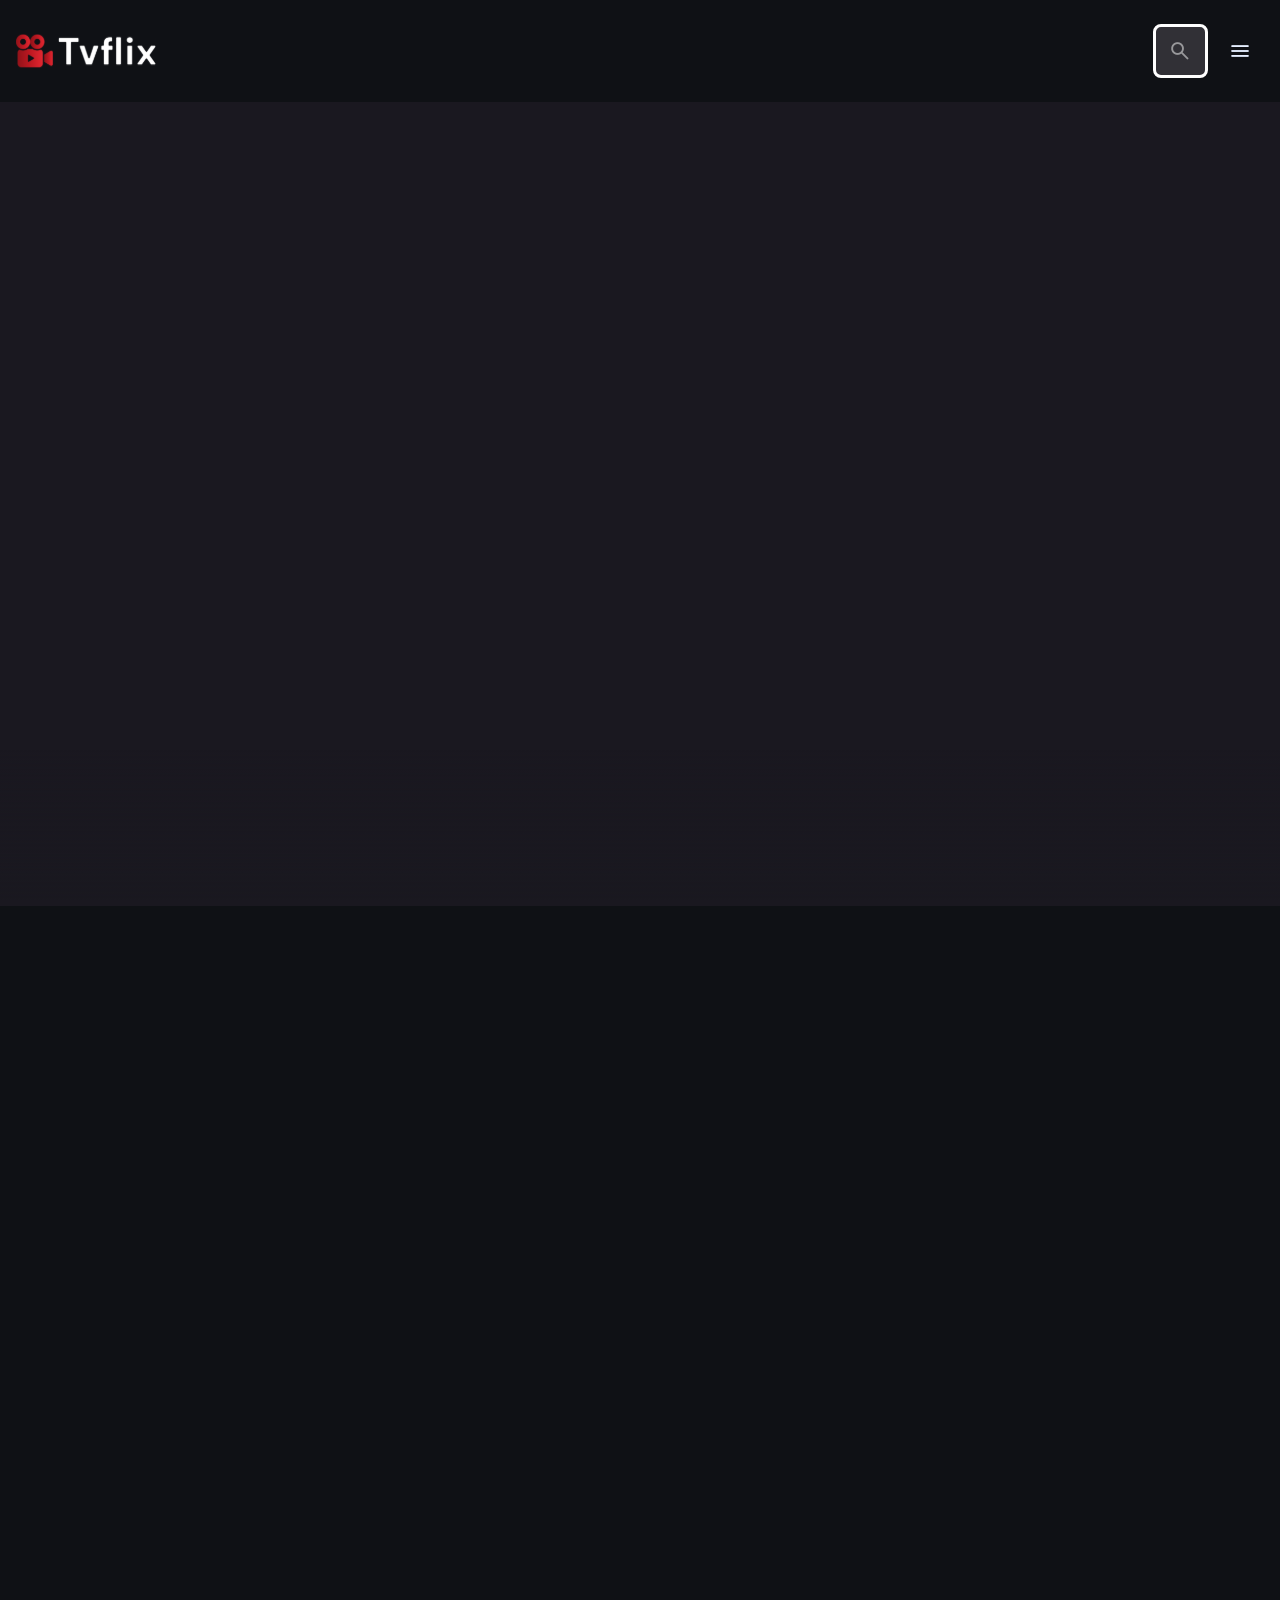
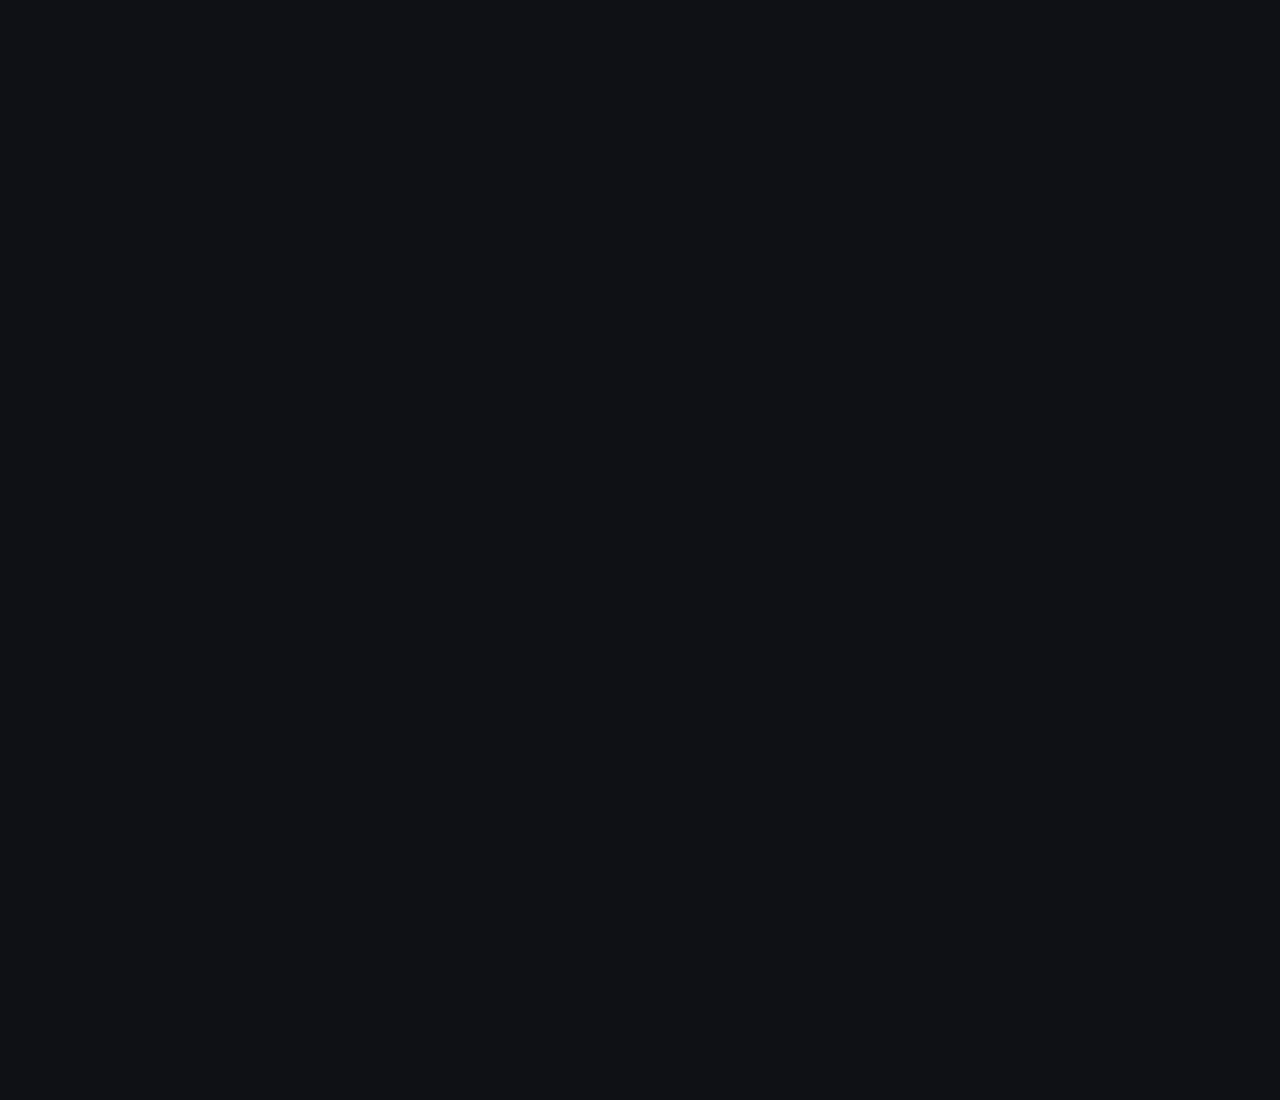
==== index.html @ d7c6ef2f "Added CSS styles for .poster-box and .slider-control classes, and removed 'active' class from HTML b" ====
<!DOCTYPE html>
<html lang="en">
<head>
    <meta charset="UTF-8">
    <meta name="viewport" content="width=device-width, initial-scale=1.0">

    <!--
        Primary meta tags
    -->
    <title>MovieVill</title>
    <meta name = "title" content = "MovieVill">
    <meta name="description" content="MovieVill is a popular movie app made by codewithsadee.">

    <!--
        Favicon    
    -->
        <link rel="shortcut icon" href="./favicon.svg" type="image/svg+xml">

    <!--
        google font link    
    -->
    <link rel="preconnect" href="https://fonts.googleapis.com">
    <link rel="preconnect" href="https://fonts.gstatic.com" crossorigin>
    <link href="https://fonts.googleapis.com/css2?family=DM+Sans:wght@400;700&display=swap" rel="stylesheet">

    <!--
        - custom css link
    -->
    <link rel="stylesheet" href="./assets/css/style.css">

    <!--
        - custom js link
    -->
    <script src="./assets/js/global.js" defer></script>
    <script src="./assets/js/index.js" type = "module"></script>
</head>
<body>
    
    <!--
        - HEADER
    -->

    <header class="header">

        <a href="./index.html" class="logo">
            <img src="./assets/images/logo.svg" width="140" height="32" 
            alt="MovieVill home">
        </a>

        <div class="search-box" search-box>  
            <div class="search-wrapper" search-wrapper>
                <input type="text" name="search" id="" aria-label="search movies" 
                placeholder="Search any movies..." autocomplete="off" 
                class="search-field" search-field>

                <img src="./assets/images/search.png" width="24" height="24"
                alt="search" class="leading-icon">

            </div>

            <button class="search-btn" search-toggler>
                <img src="./assets/images/close.png" width="24" height="24" 
                alt="close search box">
            </button>
        </div>

        <div class="search-btn" search-toggler menu-close>
            <img src="./assets/images/search.png" width="24" height="24"
            alt="open search box">
        </div>

        <button class="menu-btn" menu-btn menu-toggler>
            <img src="./assets/images/menu.png" width="24" height="24" 
            alt="open menu" class="menu">
            <img src="./assets/images/menu-close.png" width="24" height="24" 
            alt="close menu" class="close">
        </button>

    </header>


     <!--
        - SIDEBAR
    -->

    <nav class="sidebar" sidebar>
        <div class="sidebar-inner">

            <div class="sidebar-list">
                <p class="title">Genre</p>

                <a href="./movie-list.html"  menu-close 
                class="sidebar-link">Action</a>
                <a href="./movie-list.html"  menu-close 
                class="sidebar-link">Horror</a>
                <a href="./movie-list.html"  menu-close 
                class="sidebar-link">Comedy</a>
                <a href="./movie-list.html"  menu-close 
                class="sidebar-link">Adventure</a>
                <a href="./movie-list.html"  menu-close 
                class="sidebar-link">Drama</a>

            </div>

            <div class="sidebar-list">
                <p class="title">Language</p>

                <a href="./movie-list.html"  menu-close 
                class="sidebar-link">English</a>
                <a href="./movie-list.html"  menu-close 
                class="sidebar-link">Hindi</a>
                <a href="./movie-list.html"  menu-close 
                class="sidebar-link">Bengali</a>

            </div>

            <div class="sidebar-footer">
                <p class="copyright">
                    Copyright 2024 <a href="https://youtube.com/@codewithsadee">codewithsandee</a>
                </p>

                <img src="./assets/images/tmdb-logo.svg" width="130" 
                height="17" alt="the movie database logo">
            </div>

        </div>
    </nav>

    <div class="overlay" overlay menu-toggler>

    </div>


    

    <article class="container" page-content>
        <!--
            - BANNER
        -->

        <section class="banner" aria-label="popular movies">

            <div class="banner-slider">

                <div class="slider-item active" slider-item>
                    <img src="./assets/images/slider-banner.jpg" 
                    alt="Puss in Boots: The Last Wish" class="img-cover"
                    loading="eager"> 

                    <div class="banner-content">

                        <h2 class="heading">
                            Puss in Boots: The Last Wish
                        </h2>

                        <div class="meta-list">
                            <div class="meta-item">2022</div>

                            <div class="meta-item card-badge">7.5</div>
                        </div>

                        <p class="genre">Animation, Action, Adventure</p>

                        <p class="banner-text">
                            Puss in Boots discovers that his passion for adventure has taken its toll: He has burned through eight of his nine lives, leaving him with only one life left. 
                            Puss sets out on an epic journey to find the mythical Last Wish and restore his nine lives.
                        </p>

                        <a href="./detail.html" class="btn">
                            <img src="./assets/images/play_circle.png" width="24"
                            height="24" aria-hidden="true" alt="play circle">

                            <span class="span">Watch Now</span>
                        </a>

                    </div>

                </div>

                <div class="slider-item active" slider-item>
                    <img src="./assets/images/slider-banner.jpg" 
                    alt="Puss in Boots: The Last Wish" class="img-cover"
                    loading="eager"> 

                    <div class="banner-content">

                        <h2 class="heading">
                            Puss in Boots: The Last Wish
                        </h2>

                        <div class="meta-list">
                            <div class="meta-item">2022</div>

                            <div class="meta-item card-badge">7.5</div>
                        </div>

                        <p class="genre">Animation, Action, Adventure</p>

                        <p class="banner-text">
                            Puss in Boots discovers that his passion for adventure has taken its toll: He has burned through eight of his nine lives, leaving him with only one life left. 
                            Puss sets out on an epic journey to find the mythical Last Wish and restore his nine lives.
                        </p>

                        <a href="./detail.html" class="btn">
                            <img src="./assets/images/play_circle.png" width="24"
                            height="24" aria-hidden="true" alt="play circle">

                            <span class="span">Watch Now</span>
                        </a>

                    </div>

                </div>

                <div class="slider-item active" slider-item>
                    <img src="./assets/images/slider-banner.jpg" 
                    alt="Puss in Boots: The Last Wish" class="img-cover"
                    loading="eager"> 

                    <div class="banner-content">

                        <h2 class="heading">
                            Puss in Boots: The Last Wish
                        </h2>

                        <div class="meta-list">
                            <div class="meta-item">2022</div>

                            <div class="meta-item card-badge">7.5</div>
                        </div>

                        <p class="genre">Animation, Action, Adventure</p>

                        <p class="banner-text">
                            Puss in Boots discovers that his passion for adventure has taken its toll: He has burned through eight of his nine lives, leaving him with only one life left. 
                            Puss sets out on an epic journey to find the mythical Last Wish and restore his nine lives.
                        </p>

                        <a href="./detail.html" class="btn">
                            <img src="./assets/images/play_circle.png" width="24"
                            height="24" aria-hidden="true" alt="play circle">

                            <span class="span">Watch Now</span>
                        </a>

                    </div>

                </div>

                <div class="slider-item active" slider-item>
                    <img src="./assets/images/slider-banner.jpg" 
                    alt="Puss in Boots: The Last Wish" class="img-cover"
                    loading="eager"> 

                    <div class="banner-content">

                        <h2 class="heading">
                            Puss in Boots: The Last Wish
                        </h2>

                        <div class="meta-list">
                            <div class="meta-item">2022</div>

                            <div class="meta-item card-badge">7.5</div>
                        </div>

                        <p class="genre">Animation, Action, Adventure</p>

                        <p class="banner-text">
                            Puss in Boots discovers that his passion for adventure has taken its toll: He has burned through eight of his nine lives, leaving him with only one life left. 
                            Puss sets out on an epic journey to find the mythical Last Wish and restore his nine lives.
                        </p>

                        <a href="./detail.html" class="btn">
                            <img src="./assets/images/play_circle.png" width="24"
                            height="24" aria-hidden="true" alt="play circle">

                            <span class="span">Watch Now</span>
                        </a>

                    </div>

                </div>

                <div class="slider-item active" slider-item>
                    <img src="./assets/images/slider-banner.jpg" 
                    alt="Puss in Boots: The Last Wish" class="img-cover"
                    loading="eager"> 

                    <div class="banner-content">

                        <h2 class="heading">
                            Puss in Boots: The Last Wish
                        </h2>

                        <div class="meta-list">
                            <div class="meta-item">2022</div>

                            <div class="meta-item card-badge">7.5</div>
                        </div>

                        <p class="genre">Animation, Action, Adventure</p>

                        <p class="banner-text">
                            Puss in Boots discovers that his passion for adventure has taken its toll: He has burned through eight of his nine lives, leaving him with only one life left. 
                            Puss sets out on an epic journey to find the mythical Last Wish and restore his nine lives.
                        </p>

                        <a href="./detail.html" class="btn">
                            <img src="./assets/images/play_circle.png" width="24"
                            height="24" aria-hidden="true" alt="play circle">

                            <span class="span">Watch Now</span>
                        </a>

                    </div>

                </div>

                <div class="slider-item active" slider-item>
                    <img src="./assets/images/slider-banner.jpg" 
                    alt="Puss in Boots: The Last Wish" class="img-cover"
                    loading="eager"> 

                    <div class="banner-content">

                        <h2 class="heading">
                            Puss in Boots: The Last Wish
                        </h2>

                        <div class="meta-list">
                            <div class="meta-item">2022</div>

                            <div class="meta-item card-badge">7.5</div>
                        </div>

                        <p class="genre">Animation, Action, Adventure</p>

                        <p class="banner-text">
                            Puss in Boots discovers that his passion for adventure has taken its toll: He has burned through eight of his nine lives, leaving him with only one life left. 
                            Puss sets out on an epic journey to find the mythical Last Wish and restore his nine lives.
                        </p>

                        <a href="./detail.html" class="btn">
                            <img src="./assets/images/play_circle.png" width="24"
                            height="24" aria-hidden="true" alt="play circle">

                            <span class="span">Watch Now</span>
                        </a>

                    </div>

                </div>

            </div>

            <div class="slider-control">
                <div class="control-inner">

                    <button class="poster-box slider-item">
                        <img src="./assets/images/slider-control.jpg" 
                        alt="Slide to Puss in Boots: The Last Wish" 
                        loading="lazy" draggable="false">
                    </button>

                    <button class="poster-box slider-item">
                        <img src="./assets/images/slider-control.jpg" 
                        alt="Slide to Puss in Boots: The Last Wish" 
                        loading="lazy" draggable="false">
                    </button>

                    <button class="poster-box slider-item">
                        <img src="./assets/images/slider-control.jpg" 
                        alt="Slide to Puss in Boots: The Last Wish" 
                        loading="lazy" draggable="false">
                    </button>

                    <button class="poster-box slider-item">
                        <img src="./assets/images/slider-control.jpg" 
                        alt="Slide to Puss in Boots: The Last Wish" 
                        loading="lazy" draggable="false">
                    </button>

                    <button class="poster-box slider-item">
                        <img src="./assets/images/slider-control.jpg" 
                        alt="Slide to Puss in Boots: The Last Wish" 
                        loading="lazy" draggable="false">
                    </button>

                </div>
            </div>

        </section>

    </article>




</body>
</html>
---- assets/css/style.css ----
/*-----------------------------------*\
  #style.css
\*-----------------------------------*/

/**
 * copyright 2023 codewithsadee
 */





/*-----------------------------------*\
  #CUSTOM PROPERTY
\*-----------------------------------*/

:root {
  /*
    colors
  */

  --background: hsla(220, 17%, 7%, 1);
  --banner-background: hsla(250, 6%, 20%, 1);
  --white-alpha-20: hsla(0, 0%, 100%, 0.2);
  --on-background: hsla(220, 100%, 95%, 1);
  --on-surface: hsla(250, 100%, 95%, 1);
  --on-surface-variant: hsla(250, 1%, 44%, 1);
  --primary: hsla(349, 100%, 43%, 1);
  --primary-variant: hsla(349, 69%, 51%, 1);
  --rating-color: hsla(44, 100%, 49%, 1);
  --surface: hsla(250, 13%, 11%, 1);
  --text-color: hsla(250, 2%, 59%, 1);
  --white: hsla(0, 0%, 100%, 1);

    /*
    gradient colors
  */
  --banner-overlay: 90deg, hsl(220, 17%, 7%) 0%, hsla(220, 17%, 7%, 0.5) 100%;
  --bottom-overlay: 180deg, hsla(250, 13%, 11%, 0), hsla(250, 13%, 11%, 1);

   /*
    * TYPOGRAPHY
  */
  /* font size */
  --ff-dm-sans: 'DM Sans', sans-serif;

   /* font size */
  --fs-heading: 4rem;
  --fs-title-lg: 2.6rem;
  --fs-title: 2rem;
  --fs-body: 1.8rem;
  --fs-button: 1.5rem;  
  --fs-label: 1.4rem;
  /* font size */
  --weight-bold: 700;

    /*
    * SHADOW
  */
  --shadow-1: 0 1px 4px hsla(0, 0%, 0%, 0.75);
  --shadow-2: 0 2px 4px hsla(350, 100%, 43%, 0.3);

  /*
    * BORDER RADIUS
  */
  --radius-4: 4px;
  --radius-8: 8px;
  --radius-16: 16px;
  --radius-24: 24px;
  --radius-36: 36px;

  /*
    * TRANSITION
 */
 --transition-short: 250ms ease;
 --transition-long: 500ms ease;
}



/*-----------------------------------*\
  #RESET
\*-----------------------------------*/

*,
*::before,
*::after {
  margin: 0;
  padding: 0;
  box-sizing: border-box;
}

li {
  list-style: none;
}

a,
img,
span,
iframe,
button {
  display: block;
}

a {
  color: inherit;
  text-decoration: none;
}

img {
  height: auto;
}

input,
button {
  background: none;
  border: none;
  color: inherit;
  font: inherit;
}

button {
  text-align: left;
  cursor: pointer;
}

input {
  width: 100%;
}

html {
  font-family: var(--ff-dm-sans);
  font-size: 10px;
  scroll-behavior: smooth;
}

body {
  background-color: var(--background);
  color: var(--on-background);
  font-size: var(--fs-body);
  line-height: 1.5;
  height: 300vh;
/* width: 200vh;*/
}

:focus-visible {
  outline-color: var(--primary-variant);
}

::-webkit-scrollbar {
  width: 8px;
  height: 8px;
}

::-webkit-scrollbar-thumb {
  background-color: var(--banner-background);
  border-radius: var(--radius-8);
}

/*-----------------------------------*\
  #REUSED STYLE
\*-----------------------------------*/

.search-wrapper::before {
  position: absolute;
  top: 14px;
  right: 12px;
  content: "";
  width: 20px;
  height: 20px;
  border: 3px solid var(--white);
  border-radius: var(--radius-24);
  border-inline-end-color: transparent;
  animation: loading 500ms linear infinite;
  display: none;
}

.search-wrapper.searching::before {
  display: block;
}

@keyframes loading {
  0%{transform: rotate(0);}
  100%{transform: rotate(1turn);}
}
 
.heading, 
.title-large,
.title {
  font-weight: var(--weight-bold);
  letter-spacing: 0.5px;
}

.title {
  font-size: var(--fs-title);
}

.heading {
  color: var(--white);
  font-size: var(--fs-heading);
  font-weight: var(--weight-bold);
  letter-spacing: 0.5px;
  line-height: 1.2;
}

.title-large {
  font-size: var(--fs-title-lg);
  font-weight: var(--weight-bold);
  letter-spacing: 0.5px;
}

.img-cover {
  width: 100%;
  height: 100%;
  object-fit: cover;
}

.meta-item {
  display: flex;
  align-items: center;
  gap: 4px;
}

.btn {
  color: var(--white);
  font-size: var(--fs-button);
  font-weight: var(--weight-bold);
  max-width: max-content;
  display: flex;
  align-items: center;
  gap: 12px;
  padding-block: 12px;
  padding-inline: 20px 24px;
  border-radius: var(--radius-8);
  transition: var(--transition-short);
}

.card-badge {
  background-color: var(--banner-background);
  color: var(--white);
  font-size: var(--fs-label);
  font-weight: var(--weight-bold);
  padding-inline: 6px;
  border-radius: var(--radius-4);
}
.poster-box {
  background-image: url(../images/poster-bg-icon.png);
}

.poster-box {
  background-repeat: no-repeat;
  background-size: 50px;
  background-color: var(--banner-background);
  background-position: center;
  border-radius: var(--radius-16);
  overflow: hidden;
}


/*-----------------------------------*\
  #HEADER
\*-----------------------------------*/


.header {
  position: relative;
  padding-block: 24px;
  padding-inline: 16px;
  display: flex;
  justify-content: space-between;
  align-items: center;
  gap: 8px;
}

.header .logo {
  margin-inline-end: auto;
}

.search-btn,
.menu-btn {
  padding: 12px;
}

.search-btn {
  background-color: var(--banner-background);
  border-radius: var(--radius-8);
  border: 3px solid white;
  width: 55px;
}
.search-btn img {
  opacity: 0.5;
  transition: var(--transition-short);
}
.search-btn:is(:hover, :focus-visible) img {
  opacity: 1;
}
.menu-btn.active .menu,
.menu-btn .close {
  display: none;
}
.menu-btn .menu,
.menu-btn.active .close {
  display: block;
}

.search-box {
  position: absolute;
  top: 0;
  left: 0;
  width: 100%;
  height: 100%;
  background-color: var(--background);
  padding: 24px 16px;
  display: flex;
  align-items: center;
  gap: 8px;
  z-index: 1;
  display: none;
}
.search-box.active {
  display: flex;
}
.search-wrapper {
  position: relative;
  flex-grow: 1;
}
.search-field {
  background-color: var(--banner-background);
  height: 48px;
  line-height: 48px;
  padding-inline: 44px 16px;
  outline: none;
  border-radius: var(--radius-8);
  transition: var(--transition-short);
}


.search-field::placeholder {
  color: var(--on-surface-variant);
}

.search-field:hover {
  box-shadow: 0 0 0 2px var(--on-surface-variant);
}

.search-field:focus {
  box-shadow: 0 0 0 2px var(--on-surface);
  padding-inline-start: 16px;
}

.search-wrapper .leading-icon {
  position: absolute;
  top: 50%;
  transform: translateY(-50%);
  left: 12px;
  opacity: 0.5;
  transition: var(--transition-short);
}

.search-wrapper:focus-within .leading-icon {
  opacity: 0;
}


/*-----------------------------------*\
  #SIDEBAR
\*-----------------------------------*/

.sidebar {
  position: absolute;
  background-color: var(--background);
  top: 96px;
  bottom: 0;
  left: -340px;
  max-width: 340px;
  border-block-start:  1px solid var(--banner-background);
  overflow-y: overlay;
  z-index: 4;
  visibility: hidden;
  transition: var(--transition-long);
}

.sidebar.active {
  transform: translateX(340px);
  visibility: visible;
}

.sidebar-inner {
  display: grid;
  gap: 20px;
  padding-block: 36px;
}

.sidebar::webkit-scrollbar-thumb {
  background-color: transparent;
}

.sidebar:is(:hover, :fpcus-within)::-webkit-scrollbar-thumb {
  background-color:  var(--banner-background);
}

.sidebar::webkit-scrollbar-thumb button {
  height: 18px;
}

.sidebar-list,
.sidebar-footer {
  padding-inline: 36px;
}

.sidebar-link {
  color: var(--on-surface-variant);
  transition: var(--transition-short);
}

.sidebar-link:is(:hover, :fpcus-within) {
  color: var(--on-background);
}

.sidebar-list {
  display: grid;
  gap: 8px;
}

.sidebar-list .title {
  margin-block-end: 8px;
}

.sidebar-footer {
  border-block-start: 1px solid var(--banner-background);
  padding-block-start: 28px;
  margin-block-start: 16px;
}

.copyright {
  color: var(--on-surface-variant);
  margin-block-end: 20px;
}

.copyright a {
  display: inline-block;
}

.overlay {
  position: fixed;
  top: 96px;
  left: 0;
  bottom: 0;
  width: 100%;
  background: var(--background);
  opacity: 0;
  pointer-events: none;
  transition: var(--transition-short);
  z-index: 3;
}

.overlay.active {
  opacity: 0.5;
  pointer-events: all;
}


/*-----------------------------------*\
  #HOME PAGE
\*-----------------------------------*/

.container {
  position: relative;
  background-color: var(--surface);
  color: var(--on-surface);
  padding: 24px 20px 48px;
  height: calc(100vh - 96px);
  overflow-y: overlay;
  z-index: 1;
}

.container::after {
  content: "";
  position: fixed;
  bottom: 0;
  left: 0;
  width: 100%;
  height: 150px;
  background-image: linear-gradient(var(--bottom-overlay));
  z-index: 1;
  pointer-events: none;
}

/**
  *BANNER
*/

.banner {
  position: fixed;
  height: 700px;
  border-radius: var(--radius-24);
  overflow: hidden;
}

.banner-slider .slider-item {
  position: absolute;
  top: 0;
  left: 120%;
  width: 100%;
  height: 100%;
  background-color: var(--banner-background);
  opacity: 0;
  visibility: hidden;
  transition: opacity var(--transition-long);
}

.banner-slider .slider-item::before {
  content: "";
  position: absolute;
  inset: 0;
  background-image: linear-gradient(var(--banner-overlay));
}

.banner-slider .active {
  left: 0;
  opacity: 1;
  visibility: visible;
}

.banner-content {
  position: absolute;
  left: 24px;
  right: 24px;
  bottom: 206px;
  z-index: 1;
  color: var(--text-color);
}

.banner :is(.heading, .banner-text) {
  display: --webkit-box;
  --webkit-box-orient: vertical;
  overflow: hidden;
}

.banner .heading {
  --webkit-line-clamp: 3;
  margin-block-end: 16px;
}

.meta-list {
  display: flex;
  flex-wrap: wrap;
  justify-content: flex-start;
  align-items: center;
  gap: 12px;
}

.banner .genre {
  margin-block: 12px;
}

.banner-text {
  --webkit-line-clamp: 2;
  margin-block-end: 24px;
}

.banner .btn {
  background-color: var(--primary);
}

.banner .btn:is(:hover, :focus-visible) {
  box-shadow: var(--shadow-2);
}

.slider-control {
  position: absolute;
  bottom: 20px;
  left: 20px;
  right: 0;
  border-radius: var(--radius-16) 0 0 var(--radius-16);
  user-select: none;
  padding: 4px 0 4px 4px;
  overflow-x: auto;
}

.slider-control::-webkit-scrollbar {
  display: none;
}

.control-inner {
  display: flex;
  gap: 12px;
}

.control-inner::after {
  content: "";
  min-width: 12px;
}

.slider-control .slider-item {
  width: 100px;
  border-radius: var(--radius-8);
  flex-shrink: 0;
  filter: brightness(0.4);
}

.slider-control .active {
  filter: brightness(1);
  box-shadow: var(--shadow-1);
}

.slider-control .slider-item {

}


/*-----------------------------------*\
  #DETAIL PAGE
\*-----------------------------------*/





/*-----------------------------------*\
  #MOVIE LIST PAGE
\*-----------------------------------*/





/*-----------------------------------*\
  #SEARCH MODAL
\*-----------------------------------*/





/*-----------------------------------*\
  #MEDIA QUERIES
\*-----------------------------------*/
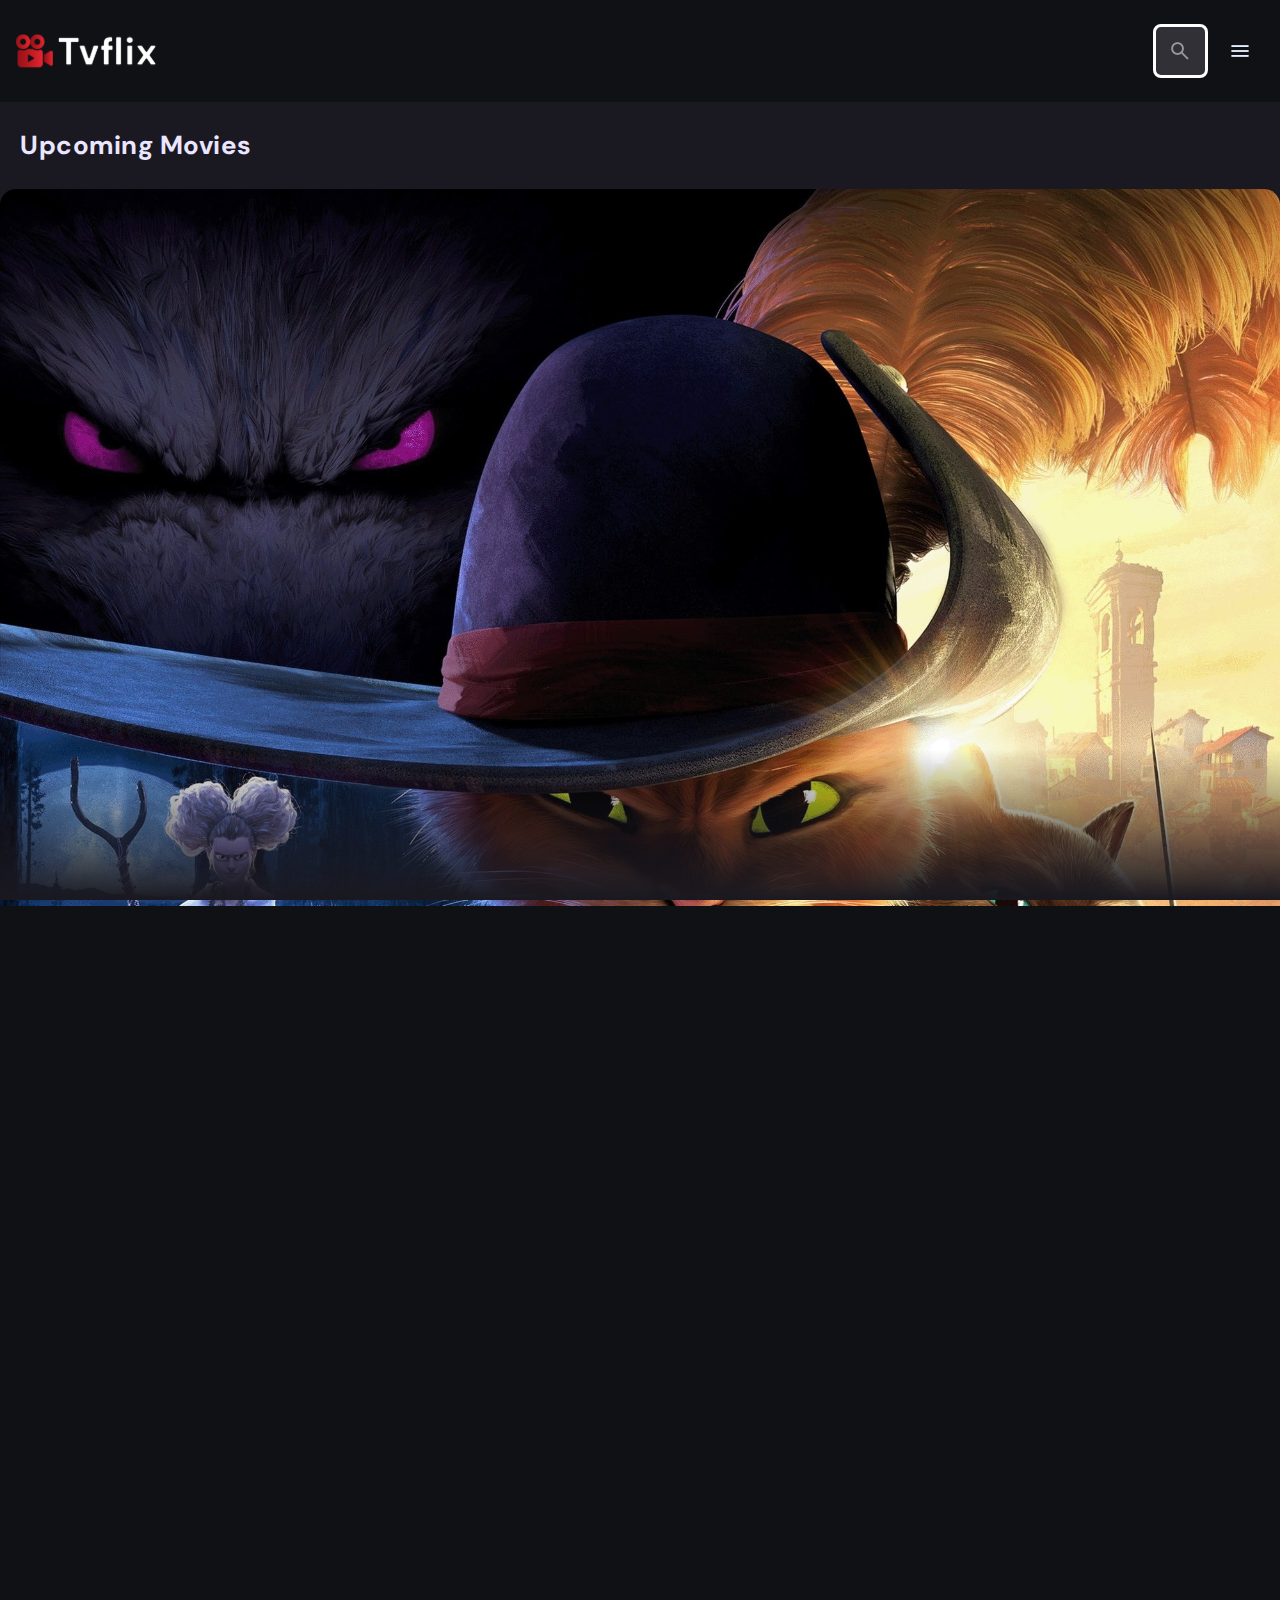
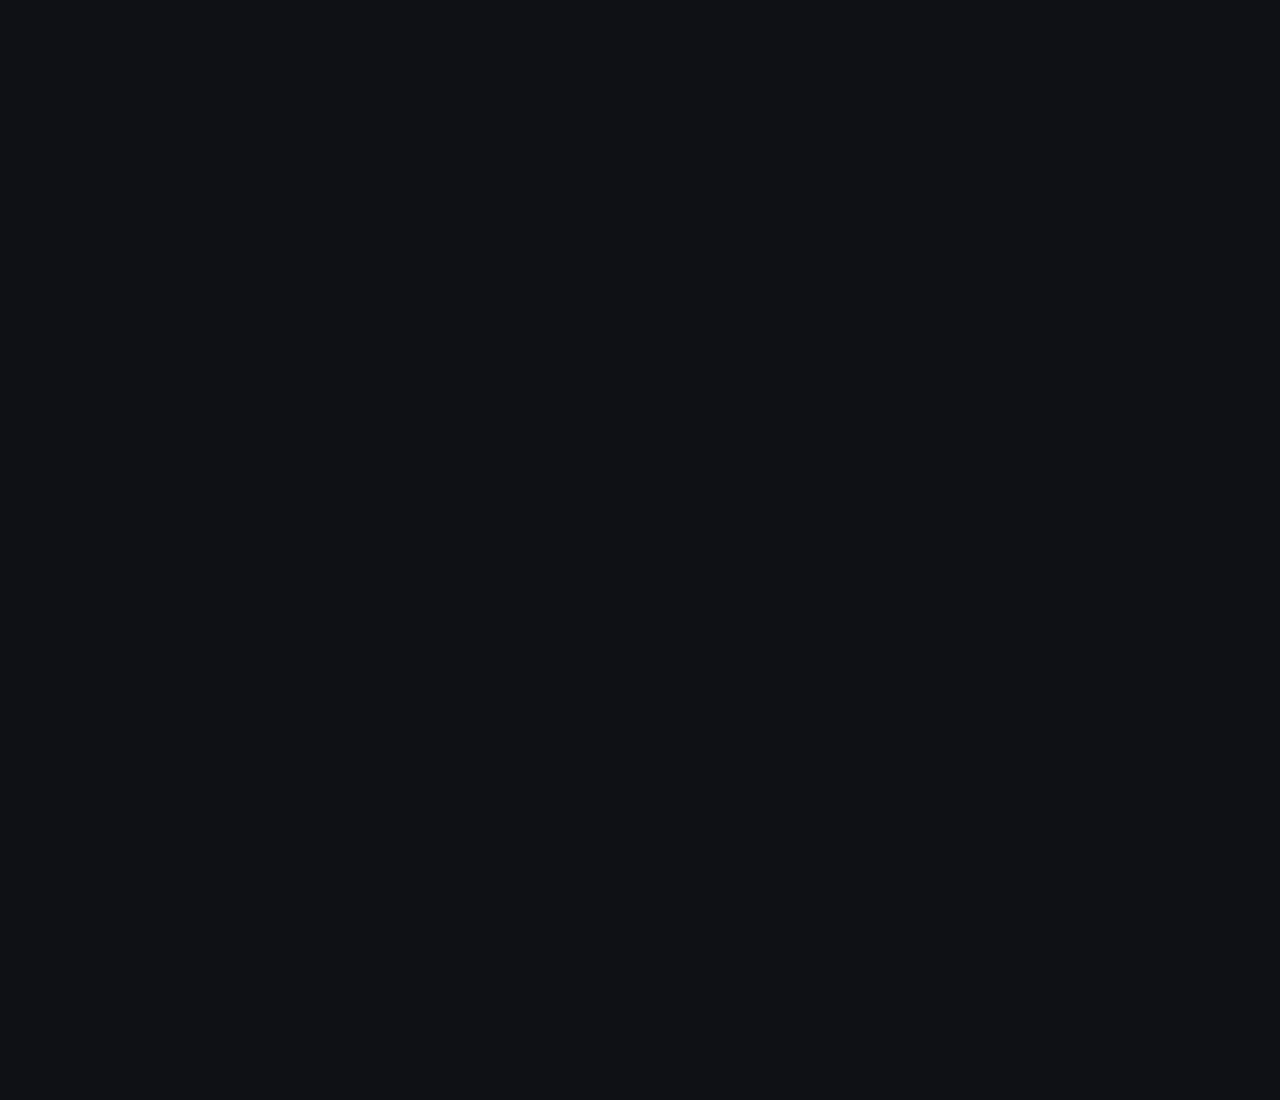
==== commit 467235de: "Added CSS styles for title wrapper and slider list, and added HTML structure for movie list section " ====
--- a/index.html
+++ b/index.html
@@ -357,35 +357,167 @@
             <div class="slider-control">
                 <div class="control-inner">
 
+                    <button class="poster-box slider-item active">
+                        <img src="./assets/images/slider-control.jpg" 
+                        alt="Slide to Puss in Boots: The Last Wish" 
+                        loading="lazy" draggable="false" class="img-cover">
+                    </button>
+
                     <button class="poster-box slider-item">
                         <img src="./assets/images/slider-control.jpg" 
                         alt="Slide to Puss in Boots: The Last Wish" 
-                        loading="lazy" draggable="false">
+                        loading="lazy" draggable="false" class="img-cover">
                     </button>
 
                     <button class="poster-box slider-item">
                         <img src="./assets/images/slider-control.jpg" 
                         alt="Slide to Puss in Boots: The Last Wish" 
-                        loading="lazy" draggable="false">
+                        loading="lazy" draggable="false" class="img-cover">
                     </button>
 
                     <button class="poster-box slider-item">
                         <img src="./assets/images/slider-control.jpg" 
                         alt="Slide to Puss in Boots: The Last Wish" 
-                        loading="lazy" draggable="false">
+                        loading="lazy" draggable="false" class="img-cover">
                     </button>
 
                     <button class="poster-box slider-item">
                         <img src="./assets/images/slider-control.jpg" 
                         alt="Slide to Puss in Boots: The Last Wish" 
-                        loading="lazy" draggable="false">
+                        loading="lazy" draggable="false" class="img-cover">
                     </button>
 
-                    <button class="poster-box slider-item">
-                        <img src="./assets/images/slider-control.jpg" 
-                        alt="Slide to Puss in Boots: The Last Wish" 
-                        loading="lazy" draggable="false">
-                    </button>
+                </div>
+            </div>
+
+        </section>
+
+        <!--
+            - MOVIE LIST
+        -->
+
+        <section class="movie-list" aria-label="upcoming movie">
+            <div class="title-wrapper">
+                <h3 class="title-large">Upcoming Movies</h3>
+            </div>
+
+            <div class="slider-list">
+                <div class="slider-inner">
+
+                    <div class="movie-card">
+                        <figure class="poster-box card-banner">
+                            <img src="./assets/images/slider-control.jpg" alt="Puss in Boots: The Last Wish"
+                            class="img-cover">
+                        </figure>
+
+                        <h4 class="title">Puss in Boots: The Last Wish</h4>
+
+                        <div class="meta-list">
+                            <div class="meta-item">
+                                <img src="./assets/images/star.png" width="20"
+                                height="20" loading="lazy" alt="rating">
+
+                                <span class="span">8.4</span>
+                            </div>
+
+                            <div class="card-badge">2022</div>
+                        </div>
+
+                        <a href="./detail.html" class="card-btn" title="Puss in Boots: The Last Wish"></a>
+
+                    </div>
+
+                    <div class="movie-card">
+                        <figure class="poster-box card-banner">
+                            <img src="./assets/images/slider-control.jpg" alt="Puss in Boots: The Last Wish"
+                            class="img-cover">
+                        </figure>
+
+                        <h4 class="title">Puss in Boots: The Last Wish</h4>
+
+                        <div class="meta-list">
+                            <div class="meta-item">
+                                <img src="./assets/images/star.png" width="20"
+                                height="20" loading="lazy" alt="rating">
+
+                                <span class="span">8.4</span>
+                            </div>
+
+                            <div class="card-badge">2022</div>
+                        </div>
+
+                        <a href="./detail.html" class="card-btn" title="Puss in Boots: The Last Wish"></a>
+
+                    </div>
+
+                    <div class="movie-card">
+                        <figure class="poster-box card-banner">
+                            <img src="./assets/images/slider-control.jpg" alt="Puss in Boots: The Last Wish"
+                            class="img-cover">
+                        </figure>
+
+                        <h4 class="title">Puss in Boots: The Last Wish</h4>
+
+                        <div class="meta-list">
+                            <div class="meta-item">
+                                <img src="./assets/images/star.png" width="20"
+                                height="20" loading="lazy" alt="rating">
+
+                                <span class="span">8.4</span>
+                            </div>
+
+                            <div class="card-badge">2022</div>
+                        </div>
+
+                        <a href="./detail.html" class="card-btn" title="Puss in Boots: The Last Wish"></a>
+
+                    </div>
+
+                    <div class="movie-card">
+                        <figure class="poster-box card-banner">
+                            <img src="./assets/images/slider-control.jpg" alt="Puss in Boots: The Last Wish"
+                            class="img-cover">
+                        </figure>
+
+                        <h4 class="title">Puss in Boots: The Last Wish</h4>
+
+                        <div class="meta-list">
+                            <div class="meta-item">
+                                <img src="./assets/images/star.png" width="20"
+                                height="20" loading="lazy" alt="rating">
+
+                                <span class="span">8.4</span>
+                            </div>
+
+                            <div class="card-badge">2022</div>
+                        </div>
+
+                        <a href="./detail.html" class="card-btn" title="Puss in Boots: The Last Wish"></a>
+
+                    </div>
+
+                    <div class="movie-card">
+                        <figure class="poster-box card-banner">
+                            <img src="./assets/images/slider-control.jpg" alt="Puss in Boots: The Last Wish"
+                            class="img-cover">
+                        </figure>
+
+                        <h4 class="title">Puss in Boots: The Last Wish</h4>
+
+                        <div class="meta-list">
+                            <div class="meta-item">
+                                <img src="./assets/images/star.png" width="20"
+                                height="20" loading="lazy" alt="rating">
+
+                                <span class="span">8.4</span>
+                            </div>
+
+                            <div class="card-badge">2022</div>
+                        </div>
+
+                        <a href="./detail.html" class="card-btn" title="Puss in Boots: The Last Wish"></a>
+
+                    </div>
 
                 </div>
             </div>
--- a/assets/css/style.css
+++ b/assets/css/style.css
@@ -247,13 +247,37 @@
   background-image: url(../images/poster-bg-icon.png);
 }
 
-.poster-box {
+.poster-box,
+.video-card {
   background-repeat: no-repeat;
   background-size: 50px;
   background-color: var(--banner-background);
   background-position: center;
   border-radius: var(--radius-16);
   overflow: hidden;
+}
+
+.title-wrapper {
+  margin-block-end: 24px;
+}
+
+.slider-list {
+  margin-inline: -20px;
+  overflow-x: overlay;
+  padding-block-end: 16px;
+  margin-block-end: -16px;
+}
+
+.slider-list::-webkit-scrollbar-thumb {
+  background-color: transparent;
+}
+
+.slider-list:is(:hover, :focus-within)::-webkit-scrollbar-thumb {
+  background-color: var(--banner-background);
+}
+
+.slider-list::-webkit-scrollbar-button{
+  width: 20px;
 }
 
 
@@ -604,9 +628,6 @@
   box-shadow: var(--shadow-1);
 }
 
-.slider-control .slider-item {
-
-}
 
 
 /*-----------------------------------*\
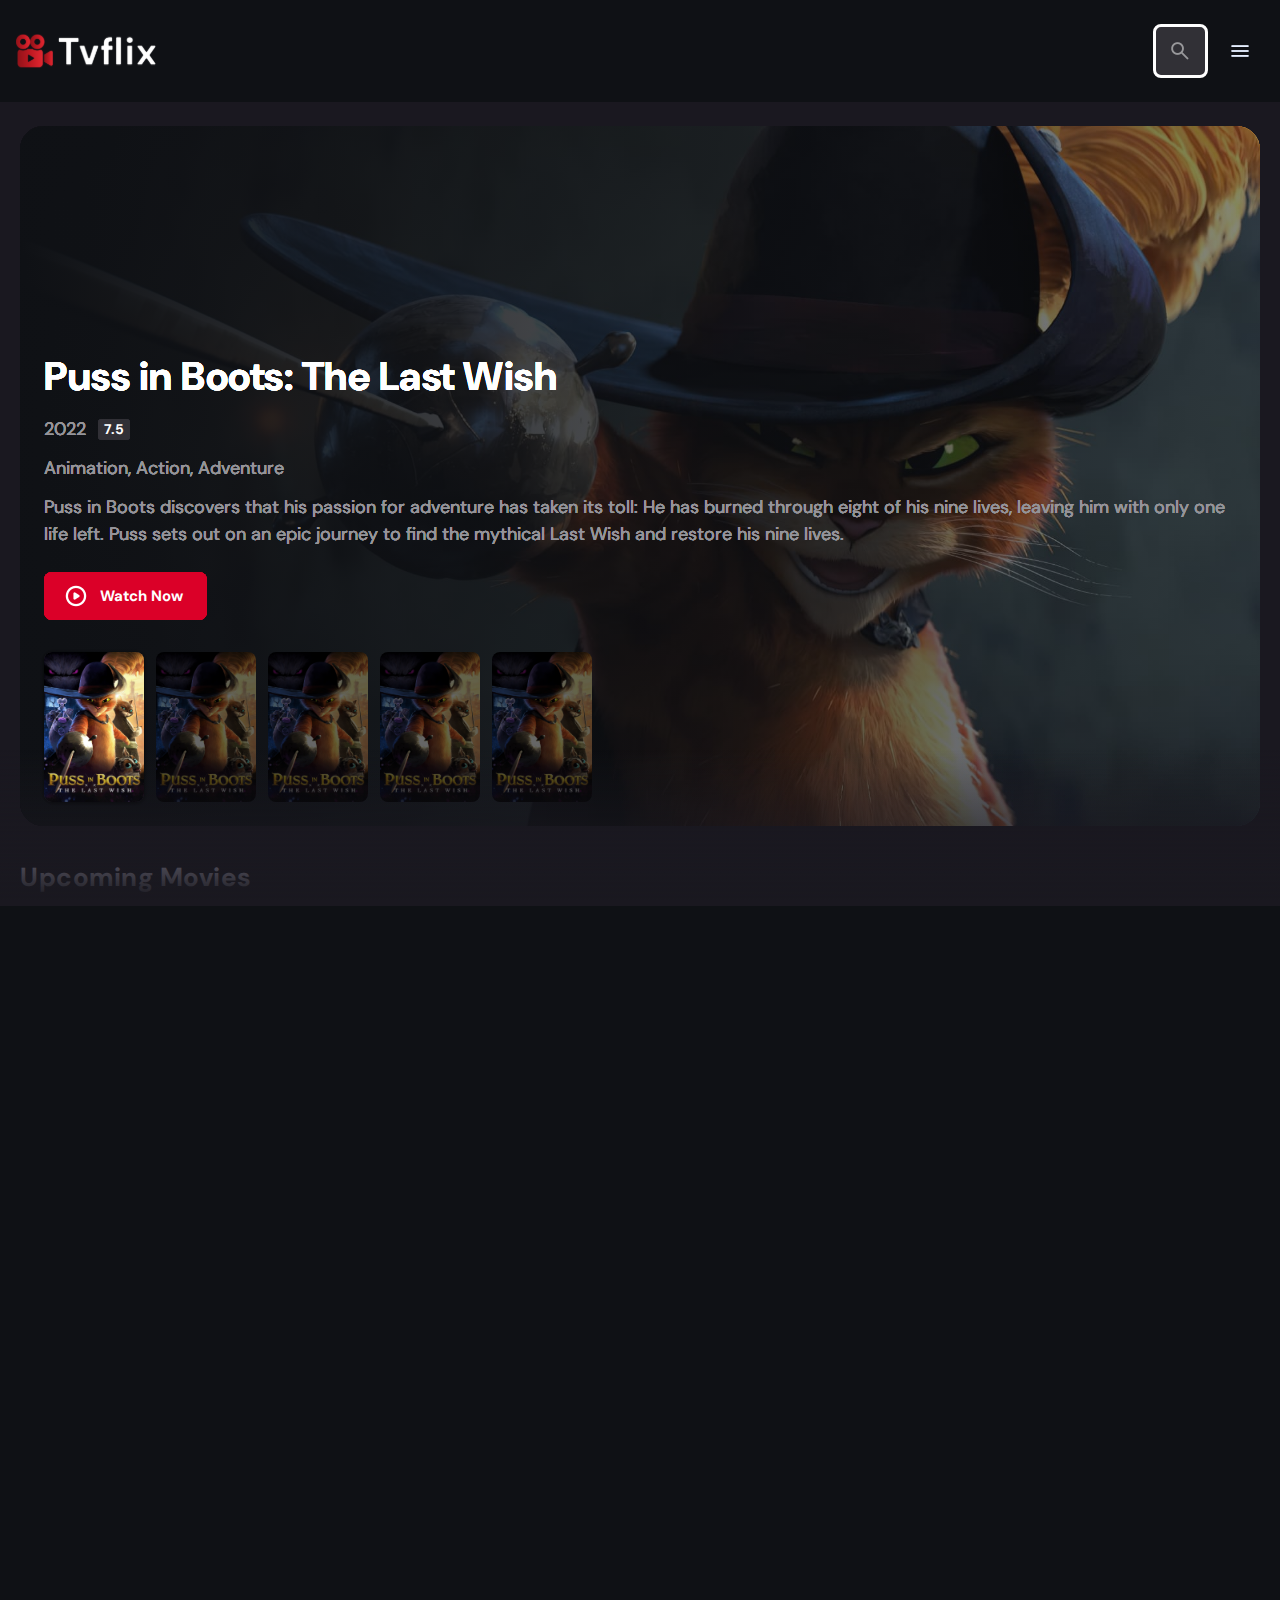
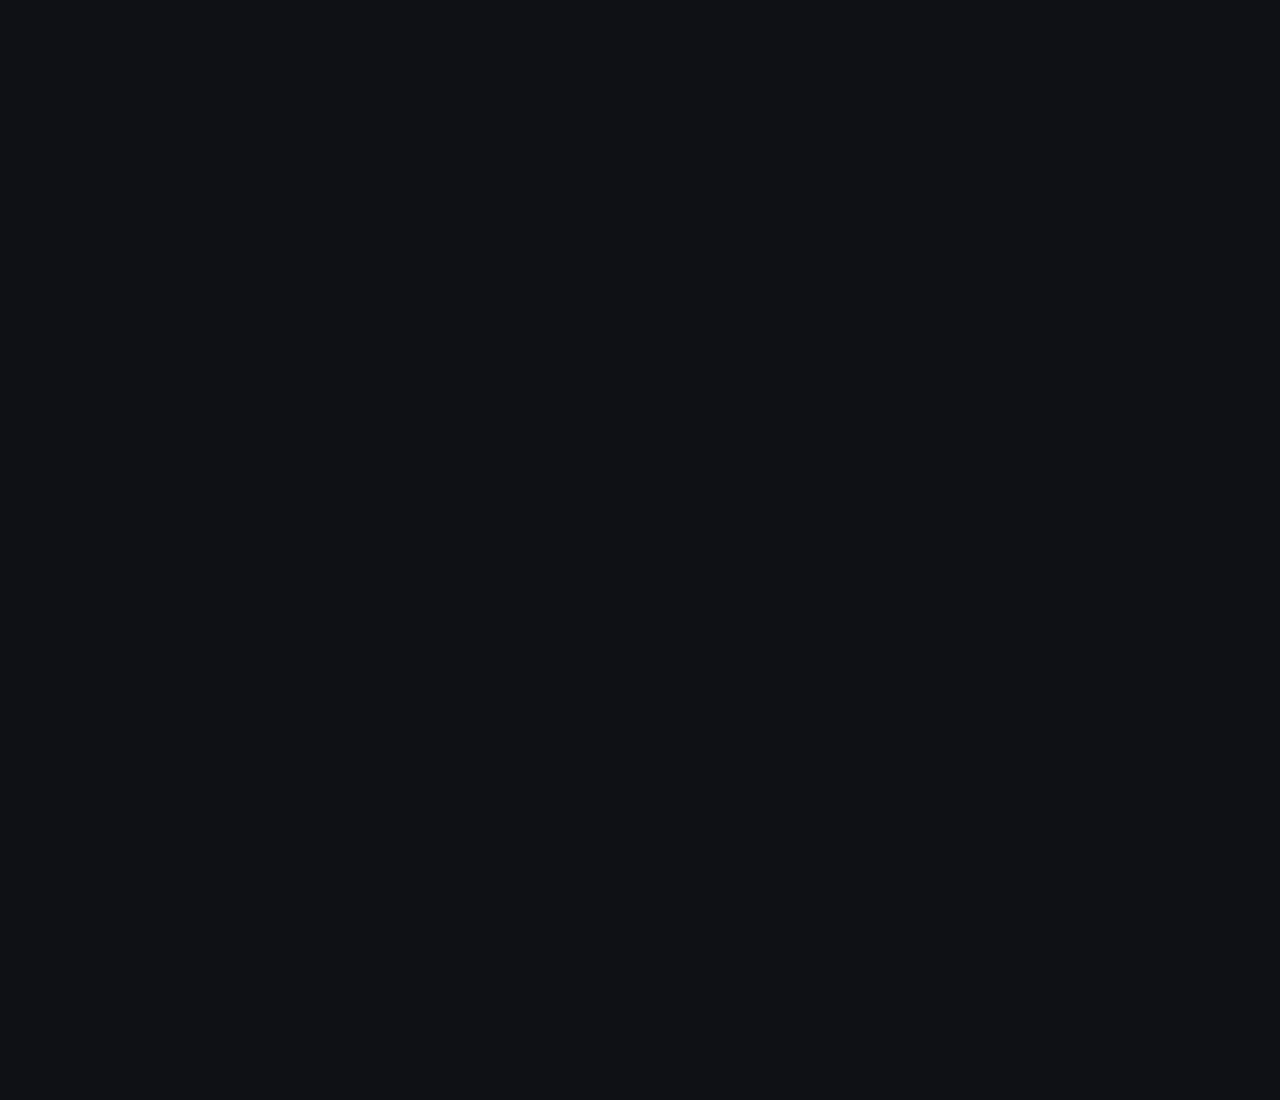
==== commit c73e75c6: "Extracted sidebar HTML into a new JavaScript file, sidebar.js, and imported API functions from api.j" ====
--- a/index.html
+++ b/index.html
@@ -83,48 +83,7 @@
         - SIDEBAR
     -->
 
-    <nav class="sidebar" sidebar>
-        <div class="sidebar-inner">
-
-            <div class="sidebar-list">
-                <p class="title">Genre</p>
-
-                <a href="./movie-list.html"  menu-close 
-                class="sidebar-link">Action</a>
-                <a href="./movie-list.html"  menu-close 
-                class="sidebar-link">Horror</a>
-                <a href="./movie-list.html"  menu-close 
-                class="sidebar-link">Comedy</a>
-                <a href="./movie-list.html"  menu-close 
-                class="sidebar-link">Adventure</a>
-                <a href="./movie-list.html"  menu-close 
-                class="sidebar-link">Drama</a>
-
-            </div>
-
-            <div class="sidebar-list">
-                <p class="title">Language</p>
-
-                <a href="./movie-list.html"  menu-close 
-                class="sidebar-link">English</a>
-                <a href="./movie-list.html"  menu-close 
-                class="sidebar-link">Hindi</a>
-                <a href="./movie-list.html"  menu-close 
-                class="sidebar-link">Bengali</a>
-
-            </div>
-
-            <div class="sidebar-footer">
-                <p class="copyright">
-                    Copyright 2024 <a href="https://youtube.com/@codewithsadee">codewithsandee</a>
-                </p>
-
-                <img src="./assets/images/tmdb-logo.svg" width="130" 
-                height="17" alt="the movie database logo">
-            </div>
-
-        </div>
-    </nav>
+    <nav class="sidebar" sidebar></nav>
 
     <div class="overlay" overlay menu-toggler>
 
--- a/assets/css/style.css
+++ b/assets/css/style.css
@@ -161,10 +161,8 @@
   #REUSED STYLE
 \*-----------------------------------*/
 
-.search-wrapper::before {
-  position: absolute;
-  top: 14px;
-  right: 12px;
+.search-wrapper::before,
+.load-more::before {
   content: "";
   width: 20px;
   height: 20px;
@@ -175,8 +173,18 @@
   display: none;
 }
 
+.search-wrapper::before {
+  position: absolute;
+  top: 14px;
+  right: 12px;
+}
+
 .search-wrapper.searching::before {
   display: block;
+}
+
+.load-more:is(:hover, :focus-visible) {
+  --primary-variant : hsla(350, 67%, 39%, 1);
 }
 
 @keyframes loading {
@@ -191,6 +199,16 @@
   letter-spacing: 0.5px;
 }
 
+.load-more {
+  background-color: var(--primary-variant);
+  margin-inline-start: auto;
+  margin-block: 36px 60px;
+}
+
+.load-more.loading::before {
+  display: block;
+}
+
 .title {
   font-size: var(--fs-title);
 }
@@ -205,14 +223,20 @@
 
 .title-large {
   font-size: var(--fs-title-lg);
-  font-weight: var(--weight-bold);
-  letter-spacing: 0.5px;
 }
 
 .img-cover {
   width: 100%;
   height: 100%;
   object-fit: cover;
+}
+
+.meta-list {
+  display: flex;
+  flex-wrap: wrap;
+  justify-content: flex-start;
+  align-items: center;
+  gap: 12px;
 }
 
 .meta-item {
@@ -280,6 +304,48 @@
   width: 20px;
 }
 
+.slider-list .slider-inner {
+  position: relative;
+  display: flex;
+  gap: 16px;
+}
+
+.slider-list .slider-inner::before,
+.slider-list .slider-inner::after {
+  content: "";
+  min-width: 4px;
+}
+
+.separator {
+  width: 4px;
+  height: 4px;
+  background-color: var(--white-alpha-20);
+  border-radius: var(--radius-8);
+}
+
+.video-card {
+  background-image: url(../images/video-bg-icon.png);
+  aspect-ratio: 16 / 9;
+  flex-shrink: 0;
+  max-width: 500px;
+  width: calc(100% - 40px);
+}
+
+.container::after,
+.search-modal::after {
+  content: "";
+  position: fixed;
+  bottom: 0;
+  left: 0;
+  width: 100%;
+  height: 150px;
+  background-image: linear-gradient(var(--bottom-overlay));
+  z-index: 1;
+  pointer-events: none;
+}
+
+
+
 
 /*-----------------------------------*\
   #HEADER
@@ -498,24 +564,13 @@
   z-index: 1;
 }
 
-.container::after {
-  content: "";
-  position: fixed;
-  bottom: 0;
-  left: 0;
-  width: 100%;
-  height: 150px;
-  background-image: linear-gradient(var(--bottom-overlay));
-  z-index: 1;
-  pointer-events: none;
-}
 
 /**
   *BANNER
 */
 
 .banner {
-  position: fixed;
+  position: relative;
   height: 700px;
   border-radius: var(--radius-24);
   overflow: hidden;
@@ -564,14 +619,6 @@
 .banner .heading {
   --webkit-line-clamp: 3;
   margin-block-end: 16px;
-}
-
-.meta-list {
-  display: flex;
-  flex-wrap: wrap;
-  justify-content: flex-start;
-  align-items: center;
-  gap: 12px;
 }
 
 .banner .genre {
@@ -630,11 +677,95 @@
 
 
 
+/**
+  * MOVIE LIST
+*/
+
+.movie-list {
+  padding-block-start: 32px;
+}
+
+.movie-card {
+  position: relative;
+  min-width: 200px;
+}
+
+.movie-card .card-banner {
+  width: 200px;
+}
+
+.movie-card .title {
+  width: 100%;
+  white-space: nowrap;
+  text-overflow: ellipsis;
+  overflow: hidden;
+  margin-block: 8px 4px;
+}
+
+.movie-card .meta-list {
+  justify-content: space-between;
+}
+
+.movie-card .card-btn {
+  position: absolute;
+  inset: 0;
+}
+
+
+
+
 /*-----------------------------------*\
   #DETAIL PAGE
 \*-----------------------------------*/
 
-
+.backdrop-image {
+  position: absolute;
+  top: 0;
+  left: 0;
+  width: 100%;
+  height: 600px;
+  background-repeat: no-repeat;
+  background-size: cover;
+  background-position: center;
+  z-index: -1;
+}
+
+.backdrop-image::after {
+  content: "";
+  position: absolute;
+  inset: 0;
+  background-image: linear-gradient(0deg, hsla(250, 13%, 11%, 1), 
+  hsla(250, 13%, 11%, 0.9));
+}
+
+.movie-detail .movie-poster {
+  max-width: 300px;
+  width: 100%;
+}
+
+.movie-detail .heading {
+  margin-block: 24px 12px;
+}
+
+.movie-detail :is(.meta-list, .genre) {
+  color: var(--text-color);
+}
+
+.movie-detail .genre {
+  margin-block: 24px 32px;
+}
+
+.movie-detail .list-item {
+  display: flex;
+  align-items: flex-start;
+  gap: 8px;
+  margin-block-end: 12px;
+}
+
+.movie-detail .list-name {
+  color: var(--text-color);
+  min-width: 112px;
+}
 
 
 
@@ -642,6 +773,22 @@
   #MOVIE LIST PAGE
 \*-----------------------------------*/
 
+.genre-list .title-wrapper {
+  margin-block-end: 56px;
+}
+
+.grid-list {
+  display: grid;
+  grid-template-columns: repeat(auto-fill, minmax(200px, 1fr));
+  column-gap: 16px;
+  row-gap: 20px;
+}
+
+:is(.genre-list, .search-modal) :is(.movie-card, .card-banner) {
+  width: 100%;
+}
+
+
 
 
 
@@ -649,8 +796,28 @@
 /*-----------------------------------*\
   #SEARCH MODAL
 \*-----------------------------------*/
-
-
+.search-modal {
+  position: fixed;
+  top: 96px;
+  left: 0;
+  bottom: 0;
+  width: 100%;
+  background-color: var(--surface);
+  padding: 50px 24px;
+  overflow-y: overlay;
+  z-index: 4;
+  display: none;
+}
+
+.search-modal.active {
+  display: block;
+}
+
+.search-modal .label {
+  color: var(--primary-variant);
+  font-weight: var(--weight-bold);
+  margin-block-end: 8px;
+}
 
 
 
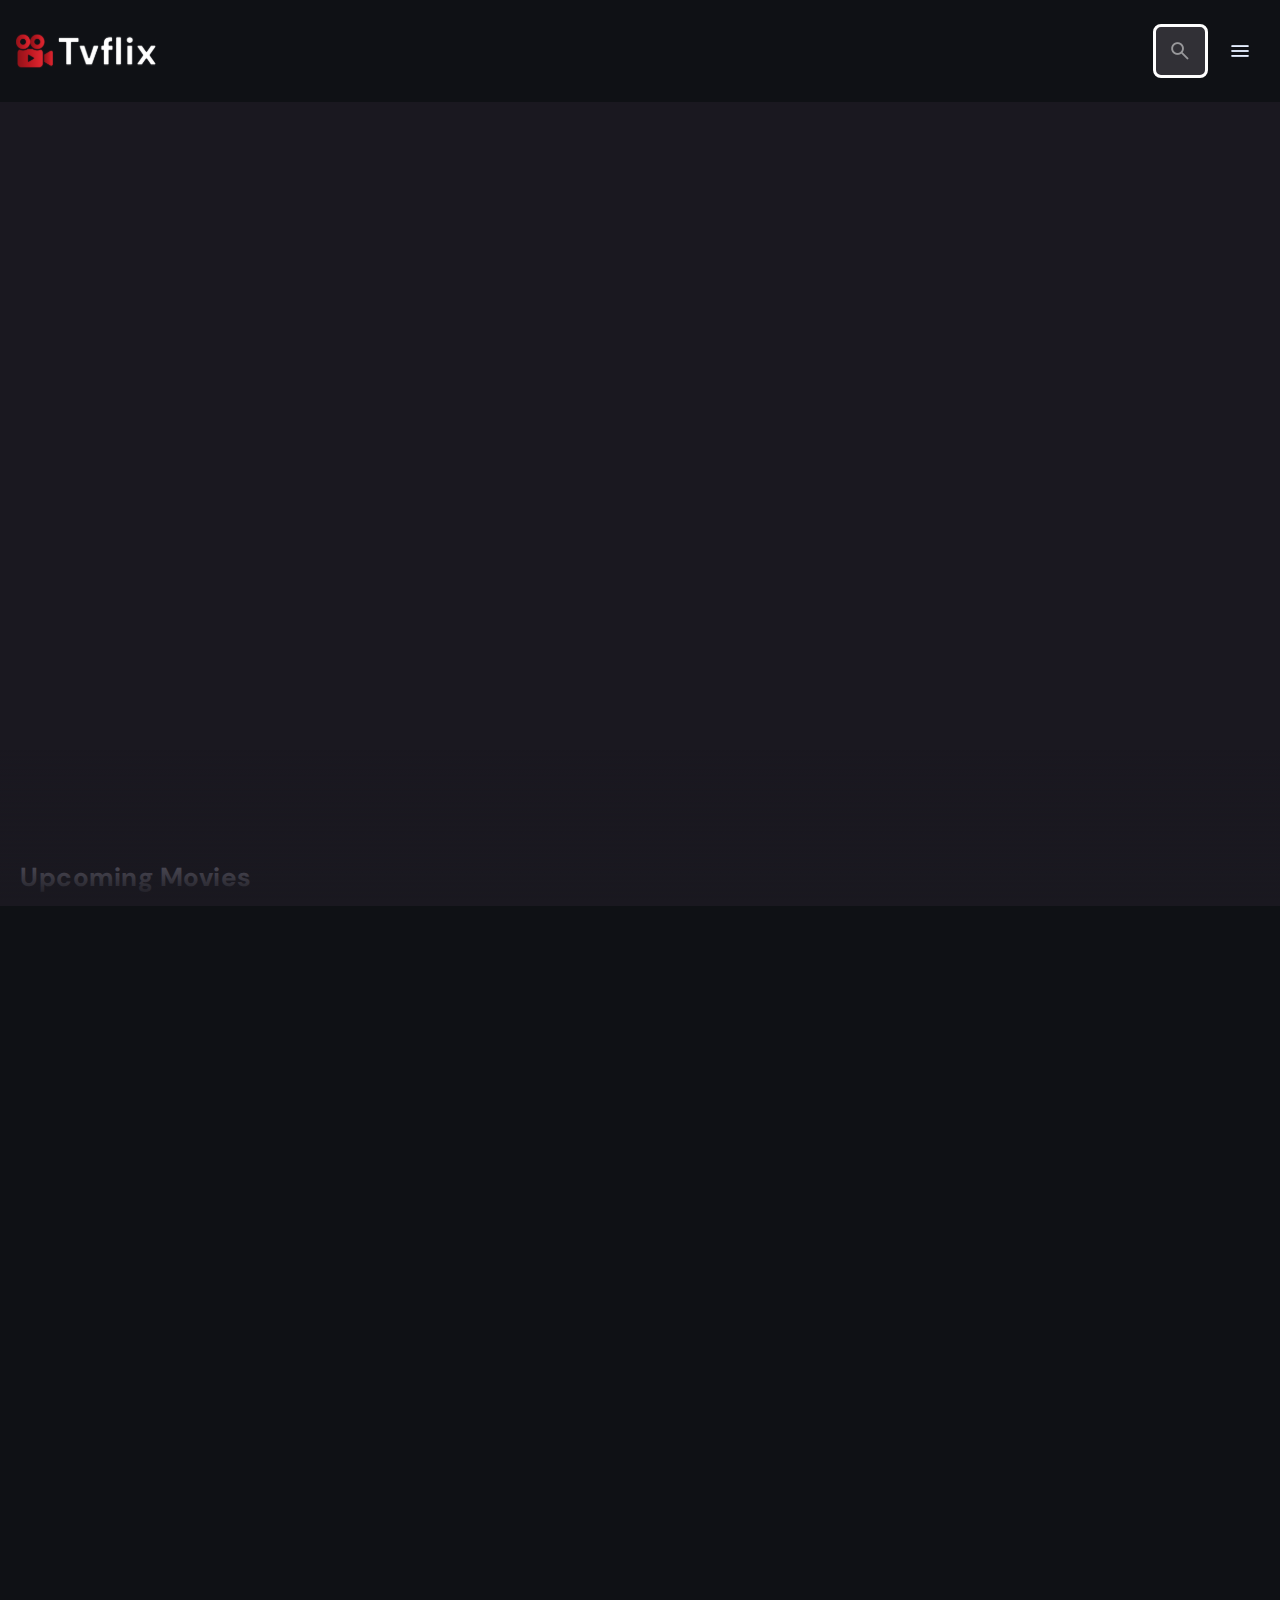
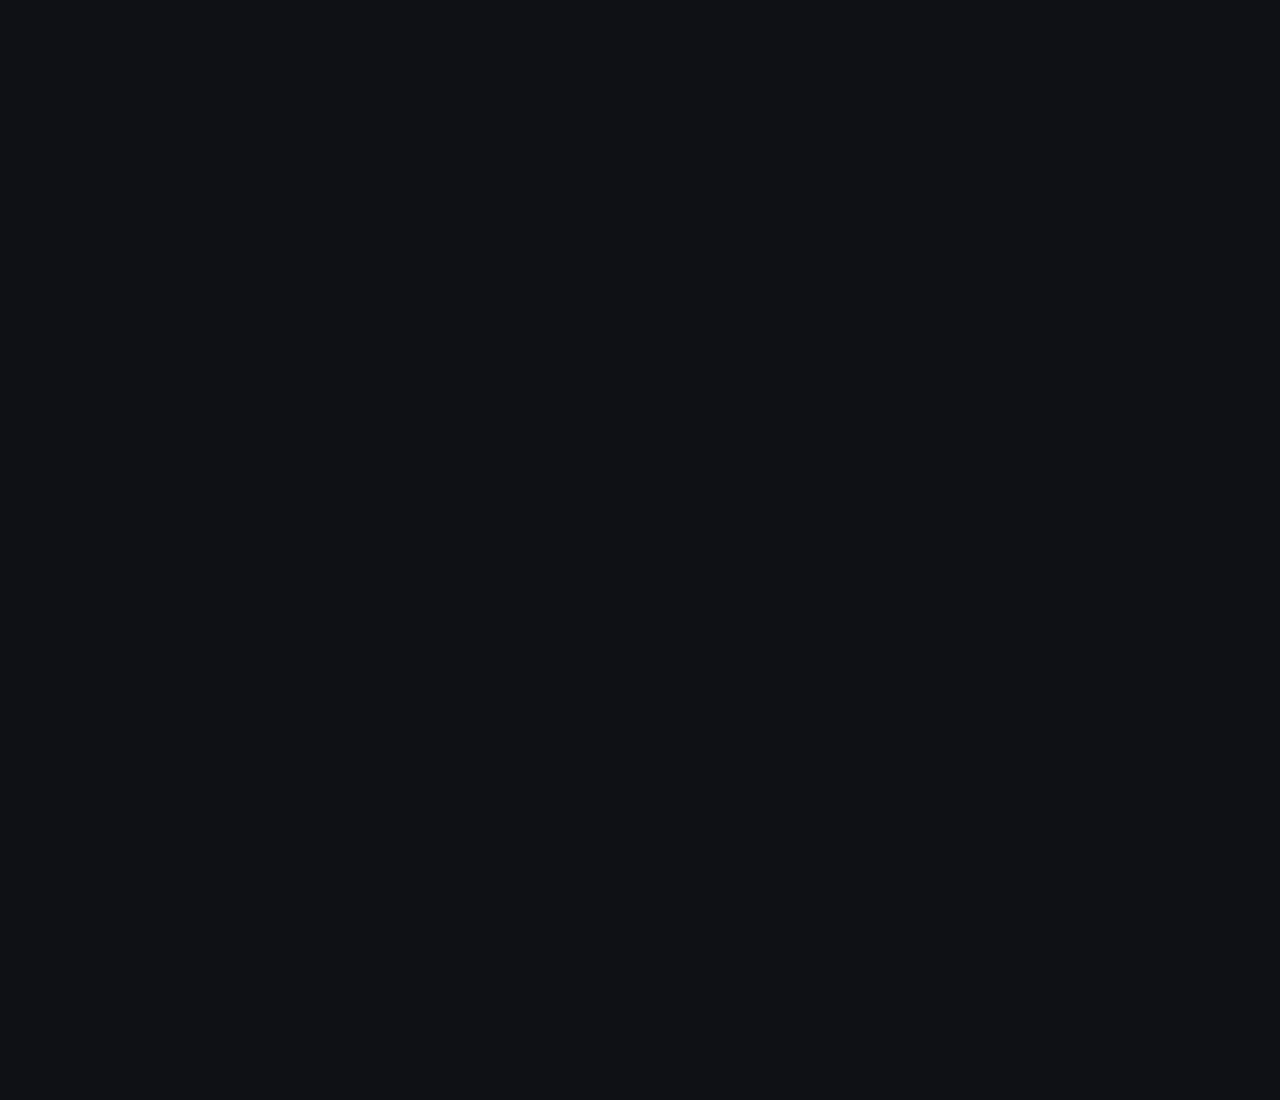
==== commit 1fbeac75: "Added functionalities to my website" ====
--- a/index.html
+++ b/index.html
@@ -99,255 +99,7 @@
 
         <section class="banner" aria-label="popular movies">
 
-            <div class="banner-slider">
-
-                <div class="slider-item active" slider-item>
-                    <img src="./assets/images/slider-banner.jpg" 
-                    alt="Puss in Boots: The Last Wish" class="img-cover"
-                    loading="eager"> 
-
-                    <div class="banner-content">
-
-                        <h2 class="heading">
-                            Puss in Boots: The Last Wish
-                        </h2>
-
-                        <div class="meta-list">
-                            <div class="meta-item">2022</div>
-
-                            <div class="meta-item card-badge">7.5</div>
-                        </div>
-
-                        <p class="genre">Animation, Action, Adventure</p>
-
-                        <p class="banner-text">
-                            Puss in Boots discovers that his passion for adventure has taken its toll: He has burned through eight of his nine lives, leaving him with only one life left. 
-                            Puss sets out on an epic journey to find the mythical Last Wish and restore his nine lives.
-                        </p>
-
-                        <a href="./detail.html" class="btn">
-                            <img src="./assets/images/play_circle.png" width="24"
-                            height="24" aria-hidden="true" alt="play circle">
-
-                            <span class="span">Watch Now</span>
-                        </a>
-
-                    </div>
-
-                </div>
-
-                <div class="slider-item active" slider-item>
-                    <img src="./assets/images/slider-banner.jpg" 
-                    alt="Puss in Boots: The Last Wish" class="img-cover"
-                    loading="eager"> 
-
-                    <div class="banner-content">
-
-                        <h2 class="heading">
-                            Puss in Boots: The Last Wish
-                        </h2>
-
-                        <div class="meta-list">
-                            <div class="meta-item">2022</div>
-
-                            <div class="meta-item card-badge">7.5</div>
-                        </div>
-
-                        <p class="genre">Animation, Action, Adventure</p>
-
-                        <p class="banner-text">
-                            Puss in Boots discovers that his passion for adventure has taken its toll: He has burned through eight of his nine lives, leaving him with only one life left. 
-                            Puss sets out on an epic journey to find the mythical Last Wish and restore his nine lives.
-                        </p>
-
-                        <a href="./detail.html" class="btn">
-                            <img src="./assets/images/play_circle.png" width="24"
-                            height="24" aria-hidden="true" alt="play circle">
-
-                            <span class="span">Watch Now</span>
-                        </a>
-
-                    </div>
-
-                </div>
-
-                <div class="slider-item active" slider-item>
-                    <img src="./assets/images/slider-banner.jpg" 
-                    alt="Puss in Boots: The Last Wish" class="img-cover"
-                    loading="eager"> 
-
-                    <div class="banner-content">
-
-                        <h2 class="heading">
-                            Puss in Boots: The Last Wish
-                        </h2>
-
-                        <div class="meta-list">
-                            <div class="meta-item">2022</div>
-
-                            <div class="meta-item card-badge">7.5</div>
-                        </div>
-
-                        <p class="genre">Animation, Action, Adventure</p>
-
-                        <p class="banner-text">
-                            Puss in Boots discovers that his passion for adventure has taken its toll: He has burned through eight of his nine lives, leaving him with only one life left. 
-                            Puss sets out on an epic journey to find the mythical Last Wish and restore his nine lives.
-                        </p>
-
-                        <a href="./detail.html" class="btn">
-                            <img src="./assets/images/play_circle.png" width="24"
-                            height="24" aria-hidden="true" alt="play circle">
-
-                            <span class="span">Watch Now</span>
-                        </a>
-
-                    </div>
-
-                </div>
-
-                <div class="slider-item active" slider-item>
-                    <img src="./assets/images/slider-banner.jpg" 
-                    alt="Puss in Boots: The Last Wish" class="img-cover"
-                    loading="eager"> 
-
-                    <div class="banner-content">
-
-                        <h2 class="heading">
-                            Puss in Boots: The Last Wish
-                        </h2>
-
-                        <div class="meta-list">
-                            <div class="meta-item">2022</div>
-
-                            <div class="meta-item card-badge">7.5</div>
-                        </div>
-
-                        <p class="genre">Animation, Action, Adventure</p>
-
-                        <p class="banner-text">
-                            Puss in Boots discovers that his passion for adventure has taken its toll: He has burned through eight of his nine lives, leaving him with only one life left. 
-                            Puss sets out on an epic journey to find the mythical Last Wish and restore his nine lives.
-                        </p>
-
-                        <a href="./detail.html" class="btn">
-                            <img src="./assets/images/play_circle.png" width="24"
-                            height="24" aria-hidden="true" alt="play circle">
-
-                            <span class="span">Watch Now</span>
-                        </a>
-
-                    </div>
-
-                </div>
-
-                <div class="slider-item active" slider-item>
-                    <img src="./assets/images/slider-banner.jpg" 
-                    alt="Puss in Boots: The Last Wish" class="img-cover"
-                    loading="eager"> 
-
-                    <div class="banner-content">
-
-                        <h2 class="heading">
-                            Puss in Boots: The Last Wish
-                        </h2>
-
-                        <div class="meta-list">
-                            <div class="meta-item">2022</div>
-
-                            <div class="meta-item card-badge">7.5</div>
-                        </div>
-
-                        <p class="genre">Animation, Action, Adventure</p>
-
-                        <p class="banner-text">
-                            Puss in Boots discovers that his passion for adventure has taken its toll: He has burned through eight of his nine lives, leaving him with only one life left. 
-                            Puss sets out on an epic journey to find the mythical Last Wish and restore his nine lives.
-                        </p>
-
-                        <a href="./detail.html" class="btn">
-                            <img src="./assets/images/play_circle.png" width="24"
-                            height="24" aria-hidden="true" alt="play circle">
-
-                            <span class="span">Watch Now</span>
-                        </a>
-
-                    </div>
-
-                </div>
-
-                <div class="slider-item active" slider-item>
-                    <img src="./assets/images/slider-banner.jpg" 
-                    alt="Puss in Boots: The Last Wish" class="img-cover"
-                    loading="eager"> 
-
-                    <div class="banner-content">
-
-                        <h2 class="heading">
-                            Puss in Boots: The Last Wish
-                        </h2>
-
-                        <div class="meta-list">
-                            <div class="meta-item">2022</div>
-
-                            <div class="meta-item card-badge">7.5</div>
-                        </div>
-
-                        <p class="genre">Animation, Action, Adventure</p>
-
-                        <p class="banner-text">
-                            Puss in Boots discovers that his passion for adventure has taken its toll: He has burned through eight of his nine lives, leaving him with only one life left. 
-                            Puss sets out on an epic journey to find the mythical Last Wish and restore his nine lives.
-                        </p>
-
-                        <a href="./detail.html" class="btn">
-                            <img src="./assets/images/play_circle.png" width="24"
-                            height="24" aria-hidden="true" alt="play circle">
-
-                            <span class="span">Watch Now</span>
-                        </a>
-
-                    </div>
-
-                </div>
-
-            </div>
-
-            <div class="slider-control">
-                <div class="control-inner">
-
-                    <button class="poster-box slider-item active">
-                        <img src="./assets/images/slider-control.jpg" 
-                        alt="Slide to Puss in Boots: The Last Wish" 
-                        loading="lazy" draggable="false" class="img-cover">
-                    </button>
-
-                    <button class="poster-box slider-item">
-                        <img src="./assets/images/slider-control.jpg" 
-                        alt="Slide to Puss in Boots: The Last Wish" 
-                        loading="lazy" draggable="false" class="img-cover">
-                    </button>
-
-                    <button class="poster-box slider-item">
-                        <img src="./assets/images/slider-control.jpg" 
-                        alt="Slide to Puss in Boots: The Last Wish" 
-                        loading="lazy" draggable="false" class="img-cover">
-                    </button>
-
-                    <button class="poster-box slider-item">
-                        <img src="./assets/images/slider-control.jpg" 
-                        alt="Slide to Puss in Boots: The Last Wish" 
-                        loading="lazy" draggable="false" class="img-cover">
-                    </button>
-
-                    <button class="poster-box slider-item">
-                        <img src="./assets/images/slider-control.jpg" 
-                        alt="Slide to Puss in Boots: The Last Wish" 
-                        loading="lazy" draggable="false" class="img-cover">
-                    </button>
-
-                </div>
-            </div>
+        
 
         </section>
 
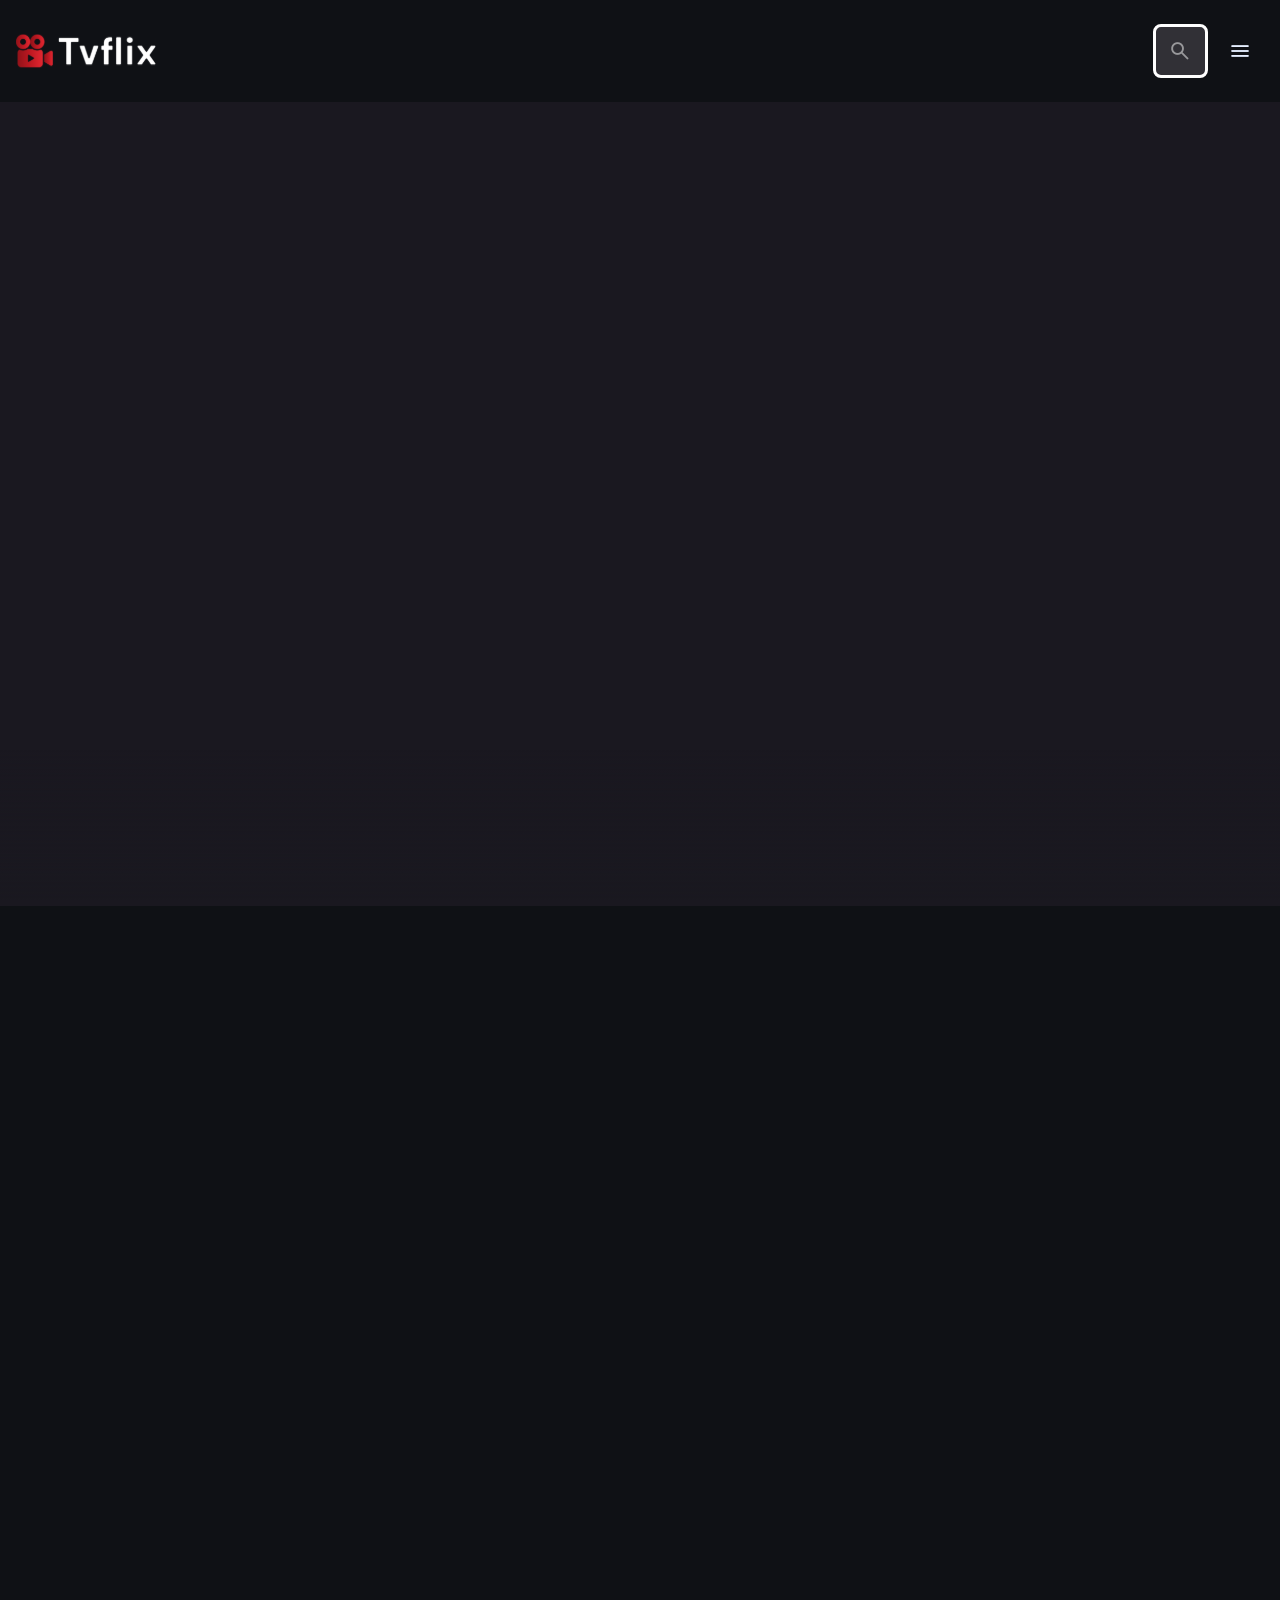
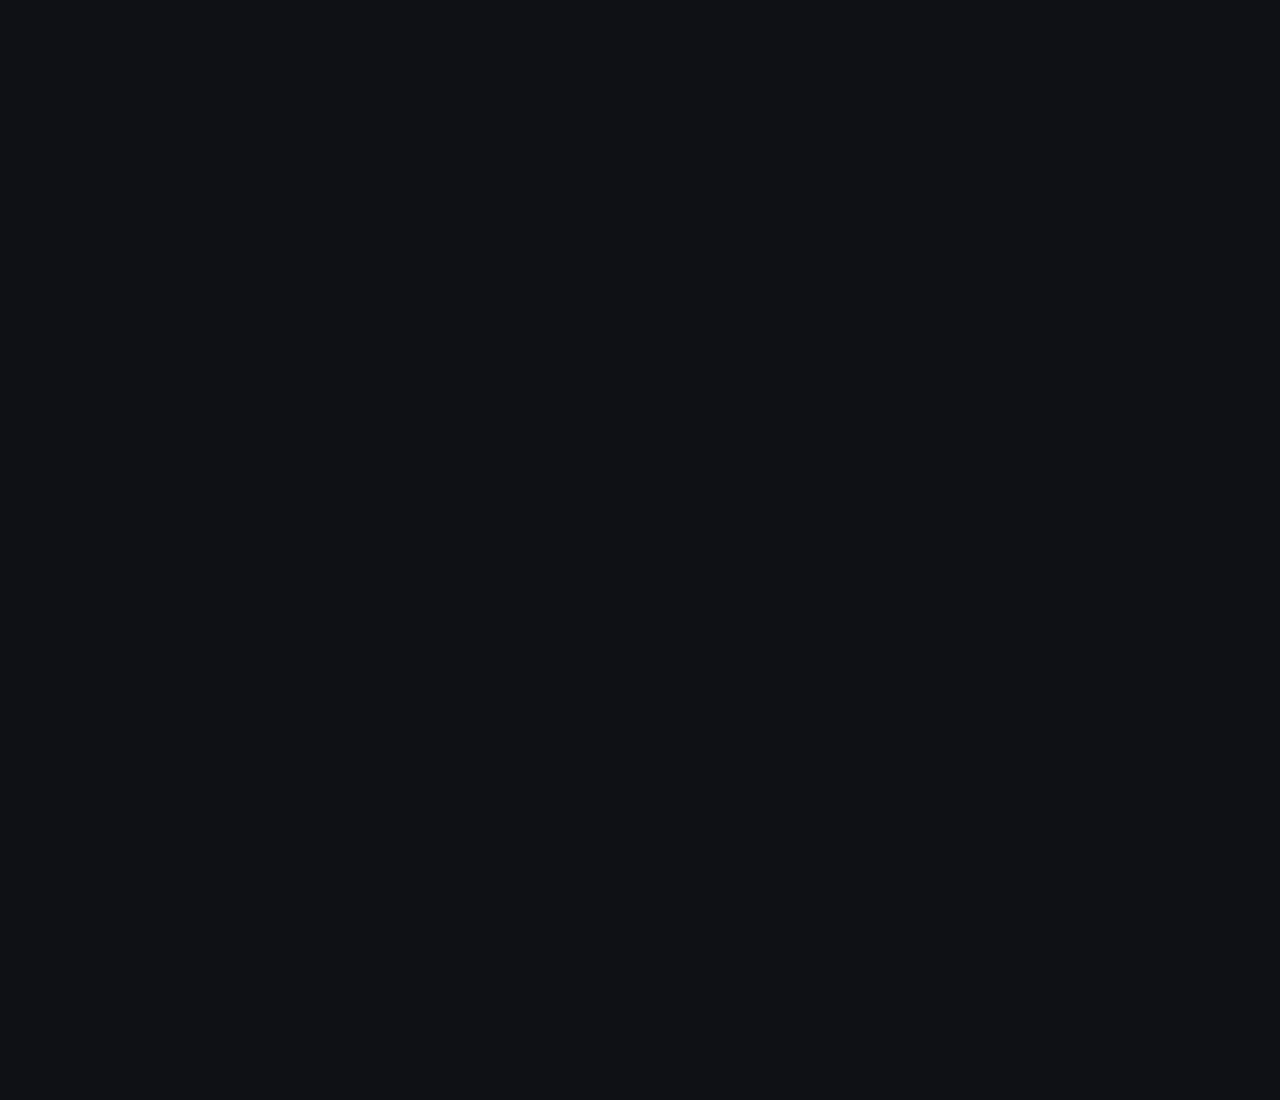
==== commit 57945373: "Refactor hero banner and slider functionality in index.js, and update corresponding HTML structure i" ====
--- a/index.html
+++ b/index.html
@@ -93,21 +93,13 @@
     
 
     <article class="container" page-content>
-        <!--
-            - BANNER
-        -->
-
-        <section class="banner" aria-label="popular movies">
-
-        
-
-        </section>
-
+    
         <!--
             - MOVIE LIST
         -->
 
-        <section class="movie-list" aria-label="upcoming movie">
+        <!--
+            <section class="movie-list" aria-label="upcoming movie">
             <div class="title-wrapper">
                 <h3 class="title-large">Upcoming Movies</h3>
             </div>
@@ -234,6 +226,7 @@
             </div>
 
         </section>
+        -->
 
     </article>
 
